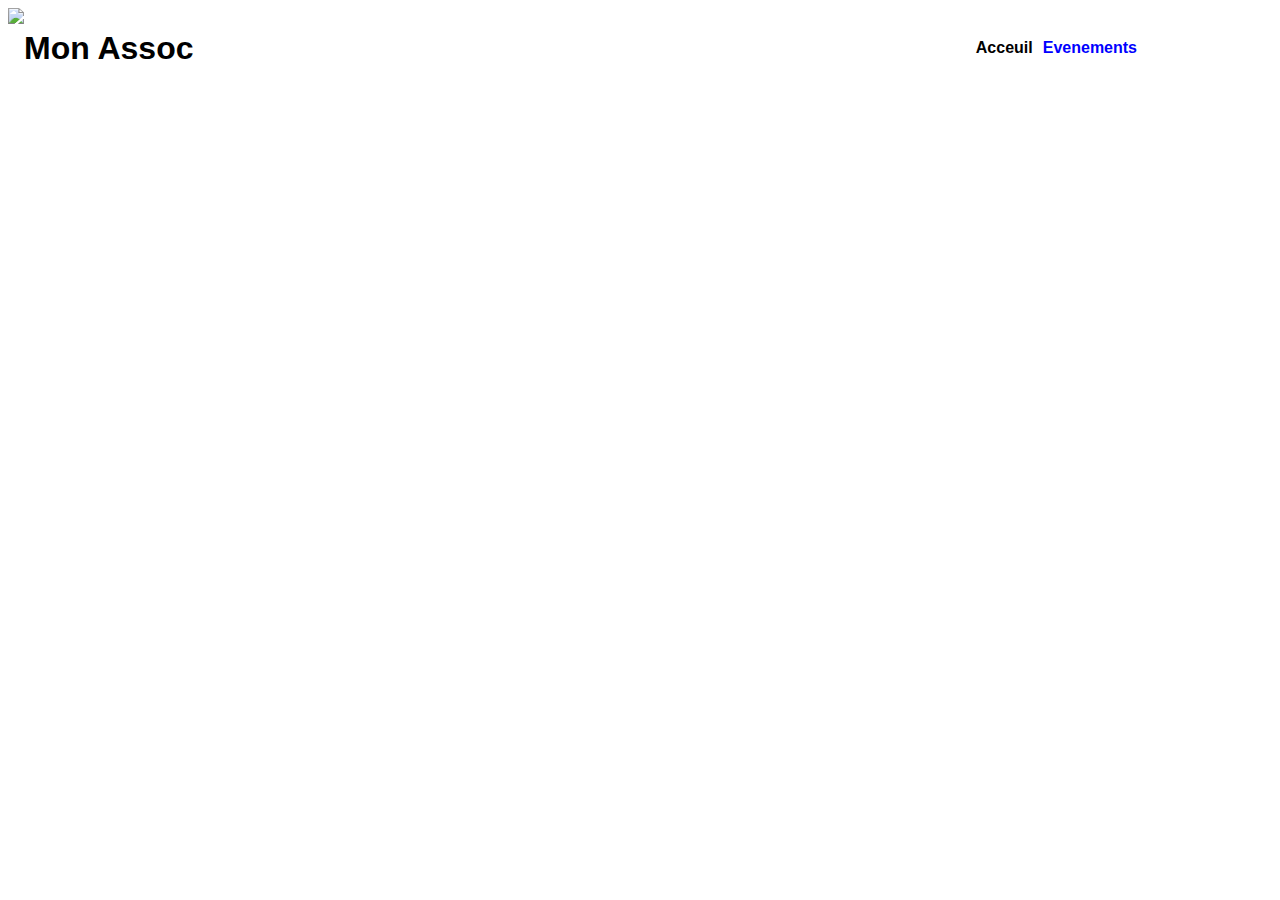
==== event.html @ 17565d2a "index, event and style added" ====
<!DOCTYPE html>
<html lang="fr">
<head>
    <meta charset="utf-8"/>
    <title>Assoc</title>
    <link rel="stylesheet" href="style.css"/>
</head>

<body>
    <header>
        <div class="logo-wrapper">
          <img
            src="E:\Images\wallpaper\2ca4399e6e1d9808.jpg"
            class="logo"
          />
          <span class="Page-Title"><h1>Mon Assoc</h1></span>
    
          <ul class="Header-List">
            <li> <a href="./index.html">Acceuil</a></li>
            <li> <a href="./event.html" class="active">Evenements</a></li>
          </ul>
    
        </div>
    </header>
---- style.css ----
html {
    font-family: 'Gill Sans', 'Gill Sans MT', Calibri, 'Trebuchet MS', sans-serif;
}

.logo-wrapper {
    display: flex;
    align-items: center;
  }

.logo {
    height: 5rem;
    width: auto;
    float: left;
}

body {
    background-color: white;
}

header ul{
    display: flex;
    position: absolute;
    right: 10%;
    margin: 10px;
    list-style: none;
    font-weight: bold;
}

header ul.Header-List>li>a{
    margin: 5px;
    color: black;
    text-decoration: none;
}

header ul.Header-List>li>a.active{
    color: blue;
}

header ul.Header-List>li>a:hover{
    color: grey;
}
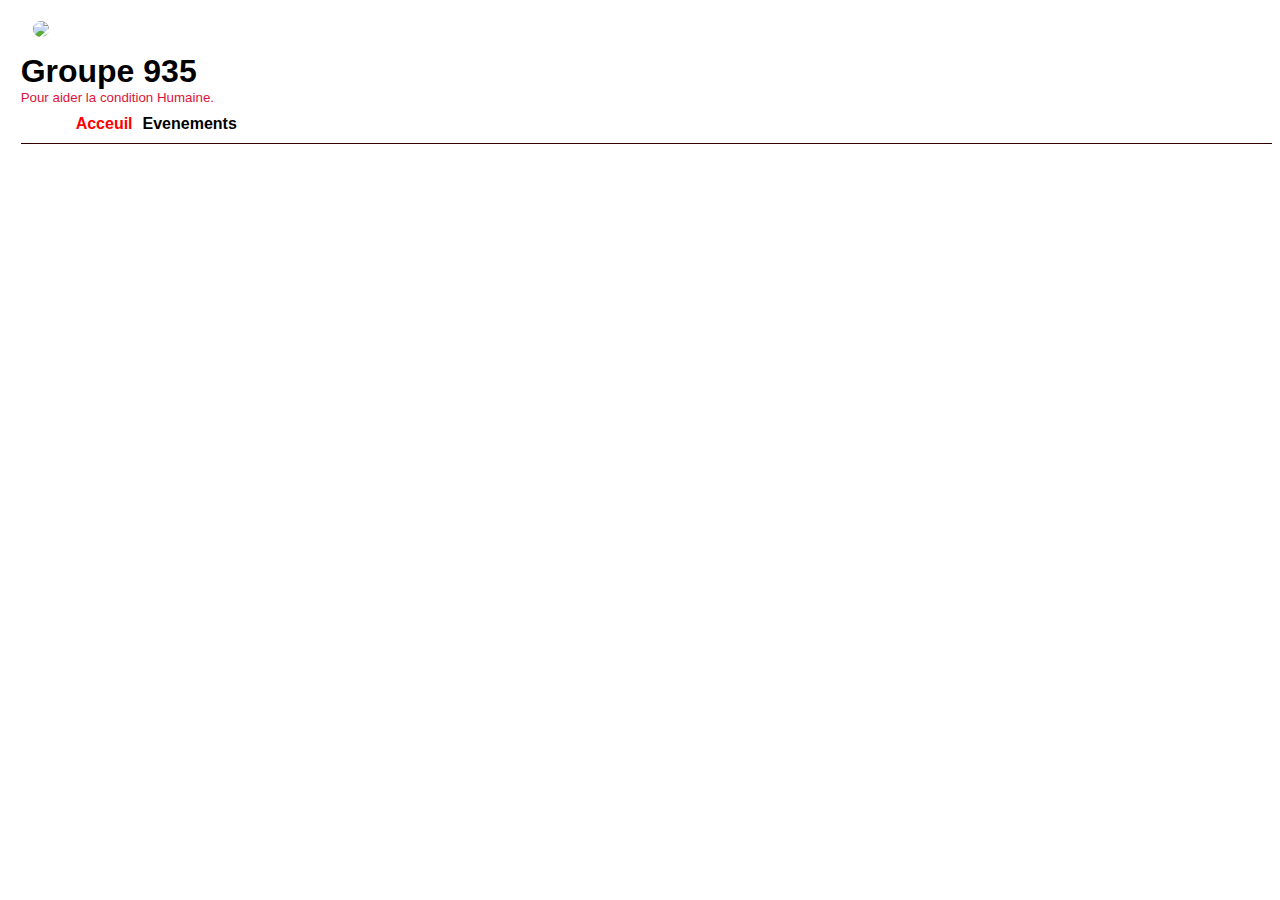
==== commit 031c62c2: "Added logos and pictures, main page finished (index.html)" ====
--- a/event.html
+++ b/event.html
@@ -10,14 +10,18 @@
     <header>
         <div class="logo-wrapper">
           <img
-            src="E:\Images\wallpaper\2ca4399e6e1d9808.jpg"
+            src="./logo.png"
             class="logo"
           />
-          <span class="Page-Title"><h1>Mon Assoc</h1></span>
+          
+          <span class="Page-Title">
+              <h1>Groupe 935</h1>
+              <p>Pour aider la condition Humaine.</p>
+            </span>
     
           <ul class="Header-List">
-            <li> <a href="./index.html">Acceuil</a></li>
-            <li> <a href="./event.html" class="active">Evenements</a></li>
+            <li> <a href="./index.html" class="active">Acceuil</a></li>
+            <li> <a href="./event.html">Evenements</a></li>
           </ul>
     
         </div>
--- a/style.css
+++ b/style.css
@@ -2,25 +2,58 @@
     font-family: 'Gill Sans', 'Gill Sans MT', Calibri, 'Trebuchet MS', sans-serif;
 }
 
-.logo-wrapper {
+
+.header-wrapper {
     display: flex;
     align-items: center;
+    justify-content:space-between;
+    flex-wrap: wrap;
   }
 
 .logo {
-    height: 5rem;
+    height: 8rem;
     width: auto;
-    float: left;
+    border-radius: 50%;
+    margin: 1%;
+    justify-self: center;
+}
+
+header{
+    border-bottom-style: solid;
+    border-width: 1px;
+    border-color:rgb(50, 0, 0);
+    justify-content: center;
+    width: 98vw;
+    margin-left: 1%;
+}
+
+.page-title{
+  margin-left: 1%;
 }
 
 body {
     background-color: white;
+    display: flex;
+    justify-content:center ;
+    overflow-x:hidden
+  }
+
+footer{
+  display: flex;
+  flex-wrap: nowrap;
+  justify-content: space-between;
+  height: auto;
+  width: 100vw;
+  background-color: darkgray;
+  border-top-style:solid ;
+  border-width: 1px;
+  border-color:rgb(50, 0, 0);
 }
 
 header ul{
     display: flex;
-    position: absolute;
-    right: 10%;
+    position: relative;
+    right: 0px;
     margin: 10px;
     list-style: none;
     font-weight: bold;
@@ -33,9 +66,122 @@
 }
 
 header ul.Header-List>li>a.active{
-    color: blue;
+    color: red;
 }
 
 header ul.Header-List>li>a:hover{
     color: grey;
+}
+
+header p {
+    margin: 0%;
+    padding: 0%;
+    font-size: smaller;
+    color: crimson;
+}
+
+h1 {
+    margin: 0%;
+    padding: 0%;
+    color: black;
+}
+
+.container{
+    min-height: auto;
+    display: flex;
+    justify-content: center;
+    flex-direction: column;
+  }
+  
+.content {
+  display: flex;
+  flex-wrap: wrap;
+  position: relative;
+  flex-direction: column;
+  width: 90vw;
+  min-height: auto;
+  max-width: 70%;
+  left: 10%;
+  padding: 2%;
+  margin:2%;
+  background:white;
+}
+
+@media only screen and (max-width: 1400px) {
+.content {
+  max-width: 90%;
+  left: 1%;
+}
+}
+
+.content-upper p {
+  margin-top: 5%;
+  text-align:center;
+}
+
+.content-lower{
+  margin-top: 30px;
+}
+
+.content-lower p {
+  margin-top: 5%;
+  text-align:center;
+}
+
+.image1{
+  height: 12rem;
+  width: auto;
+  float: left;
+  margin: 2px;
+  padding: 5px;
+  border-radius: 10%;
+  filter: drop-shadow(5px 5px 15px #444444);
+}
+
+.image2{
+  height: 15rem;
+  width: auto;
+  float: right;
+  margin: 2px;
+  padding: 5px;
+  filter: drop-shadow(5px 5px 15px #444444);
+  border-radius: 10%;
+}
+
+.value-logo{
+  height: 6rem;
+  width: auto;
+}
+
+.values-container {
+    margin-top: 5%;
+    display:flex;
+    flex-direction: column;
+    text-align: center;
+    justify-content: space-evenly;
+    background-color: rgba(255, 0, 0, 0.05);
+}
+
+.values {
+  margin-top: 10px;
+  display: flex;
+  flex-direction: row;
+  justify-content: space-evenly;
+}
+
+.value-content{
+  width: 33%;
+  margin: 10px;
+}
+
+.contact{
+  margin-left: 20vw;
+}
+
+.legal{
+  margin-right: 20vw;
+}
+
+.contact, .legal, .open-dates{
+  margin-top: 1%;
 }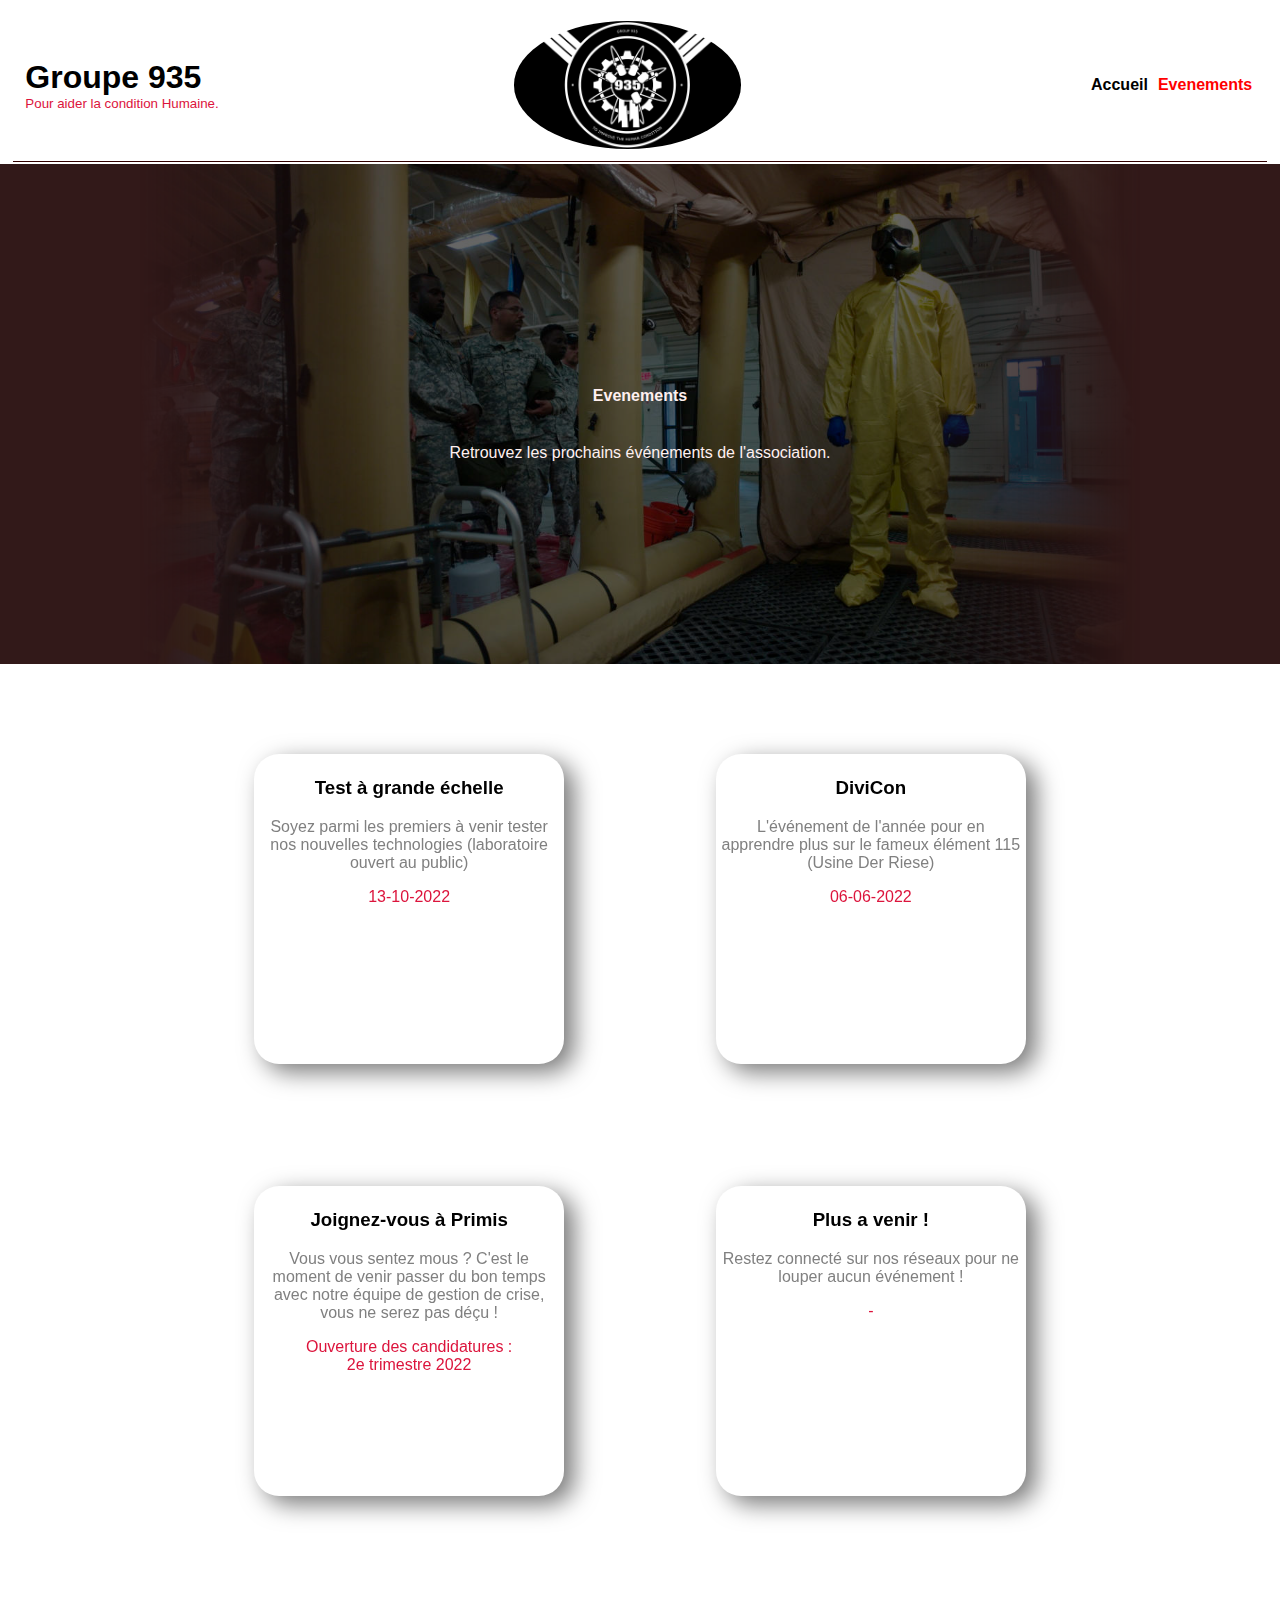
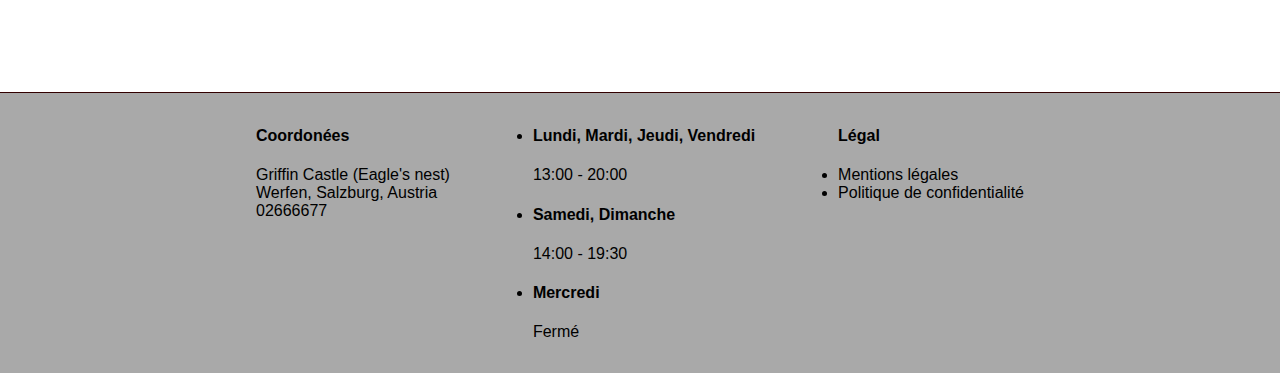
==== commit 2a6dc81d: "Added event.css, images path corrected for index and event, ended event.html" ====
--- a/event.html
+++ b/event.html
@@ -2,27 +2,91 @@
 <html lang="fr">
 <head>
     <meta charset="utf-8"/>
-    <title>Assoc</title>
+    <title>Groupe 935</title>
     <link rel="stylesheet" href="style.css"/>
+    <link rel="stylesheet" href="event.css"/>
 </head>
 
 <body>
-    <header>
-        <div class="logo-wrapper">
-          <img
-            src="./logo.png"
-            class="logo"
-          />
+    <main class="container">
+        <header>
+            <div class="header-wrapper">
+
+              <span class="page-title">
+                  <h1>Groupe 935</h1>
+                  <p>Pour aider la condition Humaine.</p>
+                </span>
+
+            <img
+                src="./pictures/logo.png"
+                class="logo"
+              />
+            
+              <ul class="Header-List">
+                <li> <a href="./index.html">Accueil</a></li>
+                <li> <a href="./event.html" class="active">Evenements</a></li>
+              </ul>
           
-          <span class="Page-Title">
-              <h1>Groupe 935</h1>
-              <p>Pour aider la condition Humaine.</p>
-            </span>
-    
-          <ul class="Header-List">
-            <li> <a href="./index.html" class="active">Acceuil</a></li>
-            <li> <a href="./event.html">Evenements</a></li>
-          </ul>
-    
+            </div>
+        </header>
+
+
+        <div class="event-wrapper">
+          <div class="banner-warper">
+            <img
+              src="./pictures/Event_Banner.jpg"
+              class="banner"
+            />
+            <div class="event-banner-text">
+              <p><h4>Evenements</h4><br>
+                Retrouvez les prochains événements de l'association.
+              </p>
+            </div>
+          </div>
+
+          <div class="article-container">
+            <article ><h3>Test à grande échelle</h3>
+              <p class="event-content-text">Soyez parmi les premiers à venir tester nos nouvelles technologies (laboratoire ouvert au public)<br></p>
+              <p class="event-content-date"> 13-10-2022</p>
+            </article>
+
+            <article ><h3>DiviCon</h3>
+              <p class="event-content-text">L'événement de l'année pour en apprendre plus sur le fameux élément 115<br> (Usine Der Riese)<br></p>
+              <p class="event-content-date"> 06-06-2022</p>
+            </article>
+
+            <article ><h3>Joignez-vous à Primis</h3>
+              <p class="event-content-text">Vous vous sentez mous ? C'est le moment de venir passer du bon temps avec notre équipe de gestion de crise, vous ne serez pas déçu !<br></p>
+              <p class="event-content-date">Ouverture des candidatures :<br> 2e trimestre 2022</p>
+            </article>
+          
+
+          <article ><h3>Plus a venir !</h3>
+            <p class="event-content-text">Restez connecté sur nos réseaux pour ne louper aucun événement !<br></p>
+            <p class="event-content-date">-</p>
+          </article>
         </div>
-    </header>+
+        </div>
+
+        <footer>
+            <div class="contact">
+                <h4>Coordonées</h4>
+                <p>Griffin Castle (Eagle's nest)<br>
+                     Werfen, Salzburg, Austria<br>
+                    02666677</p>
+            </div>
+            <ul class="open-dates">
+                <li> <h4>Lundi, Mardi, Jeudi, Vendredi</h4> <p>13:00 - 20:00</p></li>
+                <li> <h4>Samedi, Dimanche</h4> <p>14:00 - 19:30</p></li>
+                <li> <h4>Mercredi</h4> <p>Fermé</p></li>
+            </ul>
+            <ul class="legal">
+                 <h4>Légal</h4> 
+                 <li>Mentions légales</li>
+                 <li>Politique de confidentialité</li>
+            </ul>
+        </footer>
+</main>
+</body>
+</html>--- a/style.css
+++ b/style.css
@@ -91,10 +91,14 @@
     display: flex;
     justify-content: center;
     flex-direction: column;
+    height: 100vh;
+    justify-content: space-between;
+    
   }
   
 .content {
   display: flex;
+  
   flex-wrap: wrap;
   position: relative;
   flex-direction: column;
@@ -105,6 +109,8 @@
   padding: 2%;
   margin:2%;
   background:white;
+  height: 100vh;
+  justify-content: space-between;
 }
 
 @media only screen and (max-width: 1400px) {
@@ -184,4 +190,5 @@
 
 .contact, .legal, .open-dates{
   margin-top: 1%;
-}+}
+
--- a/event.css
+++ b/event.css
@@ -0,0 +1,76 @@
+
+.banner-warper{
+    display: flex;
+    margin-top: 2px;
+    width: 100vw;
+    background-color: rgb(50, 25, 25);
+    justify-content: center;
+  }
+
+.banner{
+    filter: brightness(40%);
+    max-width: 1000px;
+    max-height: 720px;
+    min-height: 200px;
+    -webkit-mask-image:
+        -webkit-gradient(linear, left center, right center,
+            color-stop(0, transparent),
+            color-stop(.10, rgba(0,0,0,.5)),
+            color-stop(.25, black),
+            color-stop(.75, black),
+            color-stop(.90, rgba(0,0,0,.5)),
+            color-stop(1, transparent));
+            
+}
+
+.container{
+    height: 100%;
+}
+
+.event-banner-text{
+    position: absolute;
+    display: flex;
+    text-align: center;
+    flex-direction: column;
+    justify-content: center;
+    align-self: center;
+    color: rgb(255, 240, 240);
+}
+
+.article-container{
+    display: flex;
+    flex-wrap: wrap;
+    justify-content:space-evenly;
+    margin: 5vw;
+    position: relative;
+    flex-direction: row;
+    width: 90vw;
+    min-height: auto;
+    max-width: 80%;
+    left: 5%;
+}
+@media only screen and (max-width: 1920px) {
+    .article-container{
+      height: 100vh;
+    }
+}
+
+article{
+    background-color: white;
+    filter: drop-shadow(10px 8px 0.75rem rgb(120,120,120));
+    border: thin rgb(50, 25, 25);
+    border-width: 0.05px;
+    border-radius: 25px;
+    padding: 5px;
+    margin: 2vw;
+    text-align: center;
+    max-width:300px ;
+    max-height: 300px;
+}
+
+.event-content-text{
+    color: grey;
+}
+.event-content-date{
+    color: crimson;
+}
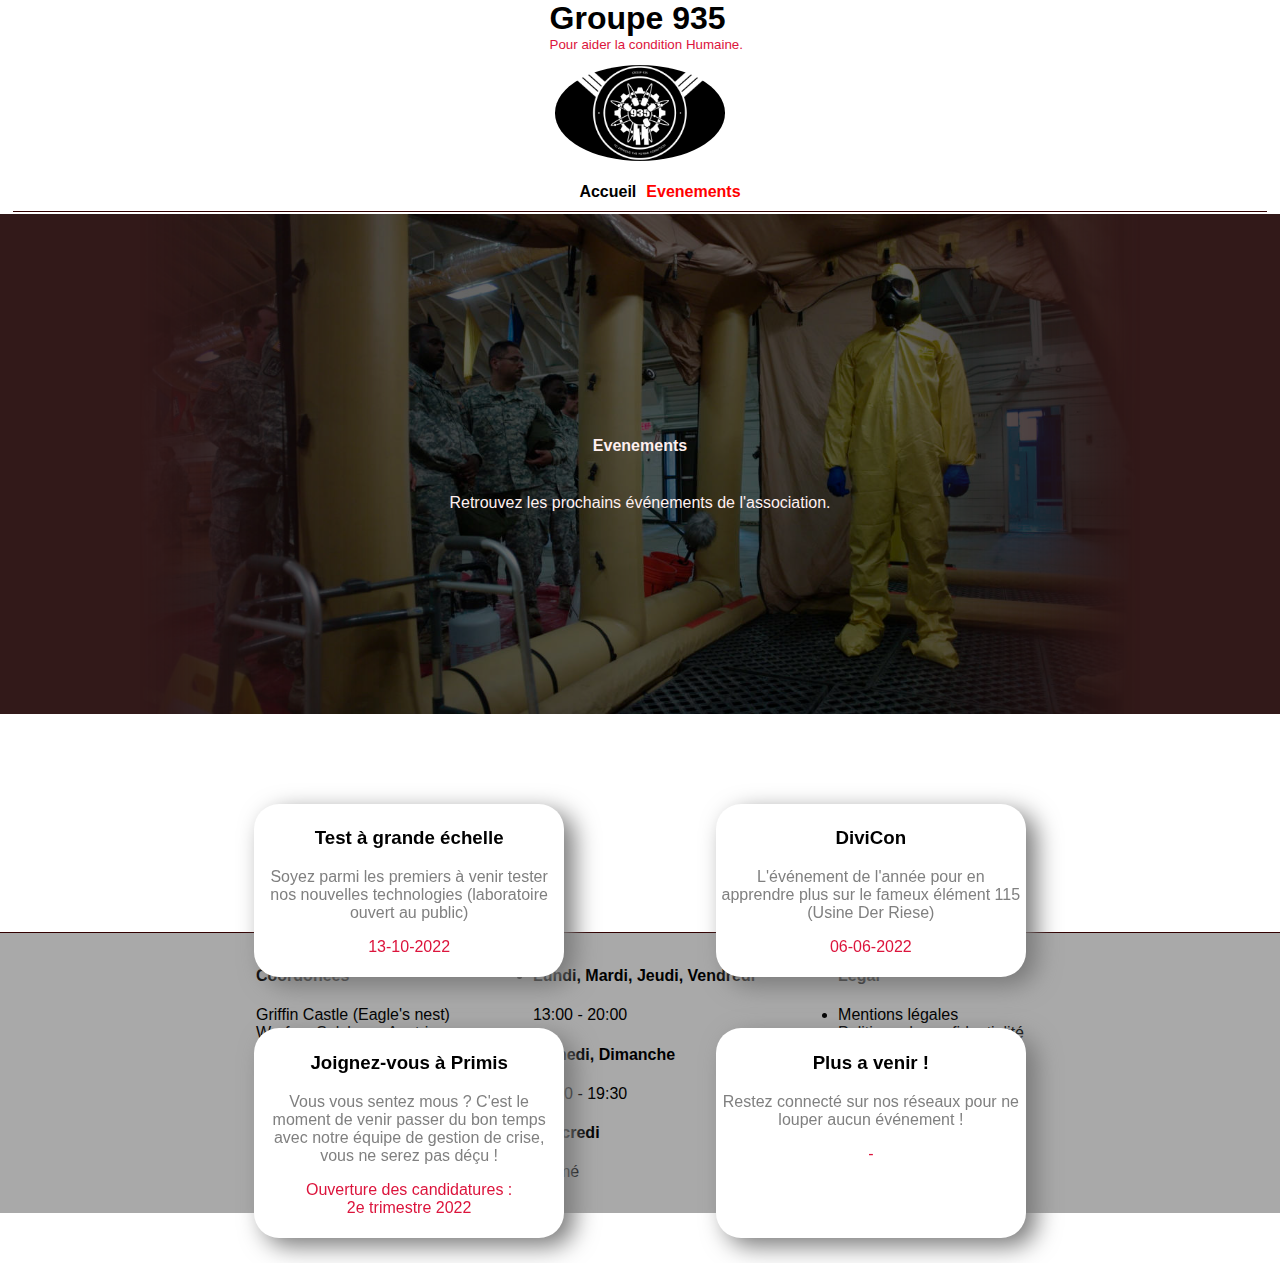
==== commit 16fae409: "Added meta to main page, improved responsive design" ====
--- a/event.html
+++ b/event.html
@@ -3,12 +3,13 @@
 <head>
     <meta charset="utf-8"/>
     <title>Groupe 935</title>
+    <meta content="width=device-width, initial-scale=1.0" name="viewport">
     <link rel="stylesheet" href="style.css"/>
     <link rel="stylesheet" href="event.css"/>
 </head>
 
 <body>
-    <main class="container">
+    <main class="event-main-container">
         <header>
             <div class="header-wrapper">
 
@@ -32,7 +33,7 @@
 
 
         <div class="event-wrapper">
-          <div class="banner-warper">
+          <div class="banner-warpper">
             <img
               src="./pictures/Event_Banner.jpg"
               class="banner"
--- a/style.css
+++ b/style.css
@@ -35,7 +35,8 @@
     background-color: white;
     display: flex;
     justify-content:center ;
-    overflow-x:hidden
+    overflow-x:hidden;
+   margin:0px;
   }
 
 footer{
@@ -92,13 +93,11 @@
     justify-content: center;
     flex-direction: column;
     height: 100vh;
-    justify-content: space-between;
-    
+    justify-content: space-between;  
   }
   
 .content {
   display: flex;
-  
   flex-wrap: wrap;
   position: relative;
   flex-direction: column;
@@ -113,12 +112,6 @@
   justify-content: space-between;
 }
 
-@media only screen and (max-width: 1400px) {
-.content {
-  max-width: 90%;
-  left: 1%;
-}
-}
 
 .content-upper p {
   margin-top: 5%;
@@ -132,6 +125,10 @@
 .content-lower p {
   margin-top: 5%;
   text-align:center;
+}
+
+.content-lower h2{
+  text-align: right;
 }
 
 .image1{
@@ -145,7 +142,7 @@
 }
 
 .image2{
-  height: 15rem;
+  height: 14rem;
   width: auto;
   float: right;
   margin: 2px;
@@ -192,3 +189,57 @@
   margin-top: 1%;
 }
 
+@media only screen and (max-width: 1400px) {
+  .content {
+    max-width: 90%;
+    left: 1%;
+  }
+  .header-wrapper {
+    flex-direction: column;
+    justify-content:center;
+    
+  }
+  .logo {
+    height: 6rem;
+    justify-self:center;
+  }
+  }
+  
+  @media only screen and (max-width: 700px) {
+  .content-upper p {
+    width: 400px;
+    display: inline-block;
+  }
+
+  .content{
+    height:fit-content;
+    
+  }
+  
+  .content-lower p{
+    min-width: 400px;
+    display: inline-block;
+  }
+  
+  .image1{
+    float: center;
+  }
+  
+  .image2{
+    float: center;
+  }
+  .values-container {
+    width: fit-content;
+    min-width: 400px;
+  }
+  .values {
+    flex-direction: column;
+    min-width: 10%;
+    margin-left: 38%;
+  }
+
+  .contact, .legal, .open-dates{
+    margin: 10px;
+  }
+  
+  }--- a/event.css
+++ b/event.css
@@ -1,5 +1,14 @@
+.event-main-container{
+    min-height: auto;
+    display: flex;
+    justify-content: center;
+    flex-direction: column; 
+}
 
-.banner-warper{
+.event-wrapper{
+    height: 80vh;
+}
+.banner-warpper{
     display: flex;
     margin-top: 2px;
     width: 100vw;
@@ -8,10 +17,11 @@
   }
 
 .banner{
+    position: relative;
     filter: brightness(40%);
     max-width: 1000px;
     max-height: 720px;
-    min-height: 200px;
+    min-width: 100px;
     -webkit-mask-image:
         -webkit-gradient(linear, left center, right center,
             color-stop(0, transparent),
@@ -20,12 +30,9 @@
             color-stop(.75, black),
             color-stop(.90, rgba(0,0,0,.5)),
             color-stop(1, transparent));
-            
 }
 
-.container{
-    height: 100%;
-}
+
 
 .event-banner-text{
     position: absolute;
@@ -51,7 +58,7 @@
 }
 @media only screen and (max-width: 1920px) {
     .article-container{
-      height: 100vh;
+      height: fit-content;
     }
 }
 
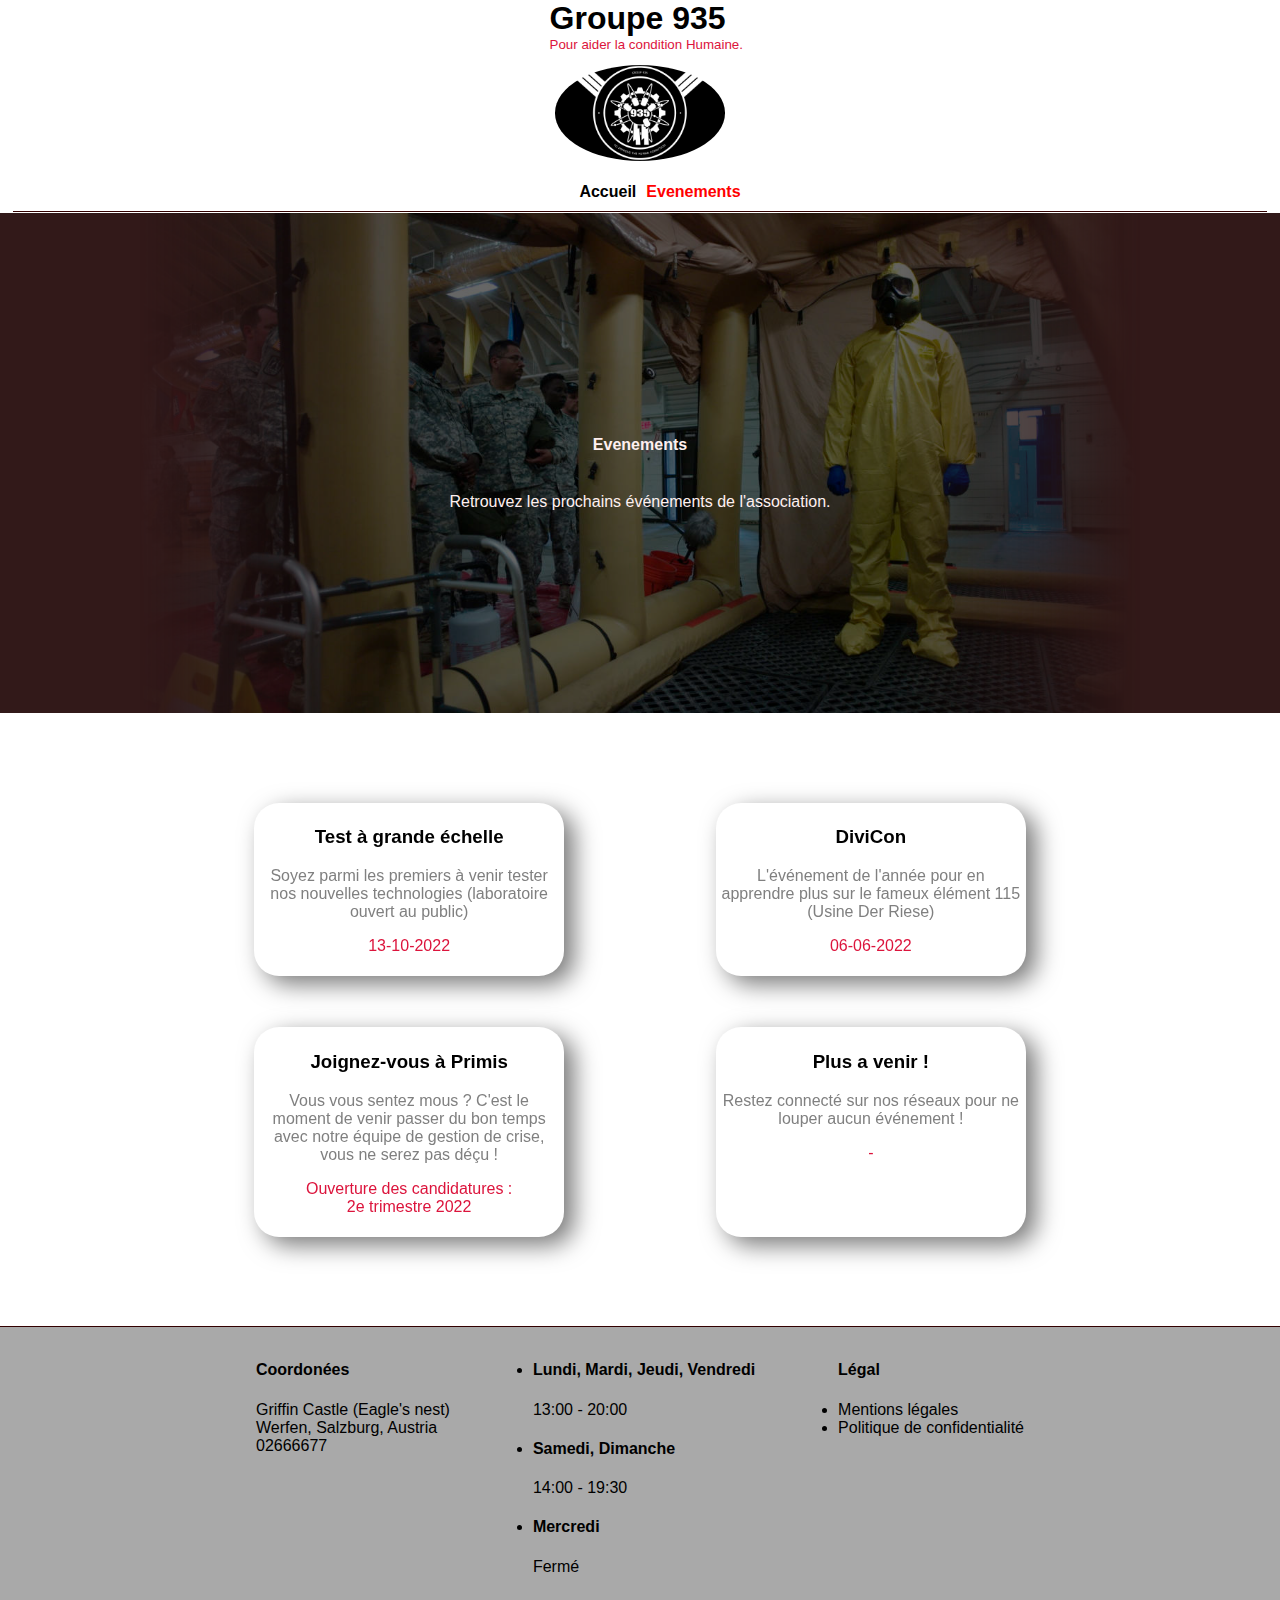
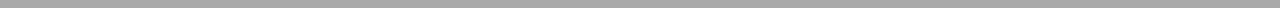
==== commit 580bbd92: "Improved responsive" ====
--- a/event.html
+++ b/event.html
@@ -31,7 +31,7 @@
             </div>
         </header>
 
-
+        <div>
         <div class="event-wrapper">
           <div class="banner-warpper">
             <img
@@ -44,7 +44,7 @@
               </p>
             </div>
           </div>
-
+          
           <div class="article-container">
             <article ><h3>Test à grande échelle</h3>
               <p class="event-content-text">Soyez parmi les premiers à venir tester nos nouvelles technologies (laboratoire ouvert au public)<br></p>
--- a/style.css
+++ b/style.css
@@ -44,11 +44,13 @@
   flex-wrap: nowrap;
   justify-content: space-between;
   height: auto;
-  width: 100vw;
+  width: 100%;
   background-color: darkgray;
   border-top-style:solid ;
   border-width: 1px;
   border-color:rgb(50, 0, 0);
+  margin-bottom: 0px;
+  
 }
 
 header ul{
@@ -163,6 +165,7 @@
     text-align: center;
     justify-content: space-evenly;
     background-color: rgba(255, 0, 0, 0.05);
+    width: fit-content;
 }
 
 .values {
@@ -173,7 +176,7 @@
 }
 
 .value-content{
-  width: 33%;
+  width: 45%;
   margin: 10px;
 }
 
--- a/event.css
+++ b/event.css
@@ -1,16 +1,17 @@
 .event-main-container{
-    min-height: auto;
     display: flex;
-    justify-content: center;
     flex-direction: column; 
+    justify-content: space-between;
+    flex-grow: 1;
+    height: 100vh;
 }
 
 .event-wrapper{
-    height: 80vh;
+    height: fit-content;
 }
 .banner-warpper{
-    display: flex;
-    margin-top: 2px;
+    display:flex;
+    margin-top: 1px;
     width: 100vw;
     background-color: rgb(50, 25, 25);
     justify-content: center;
